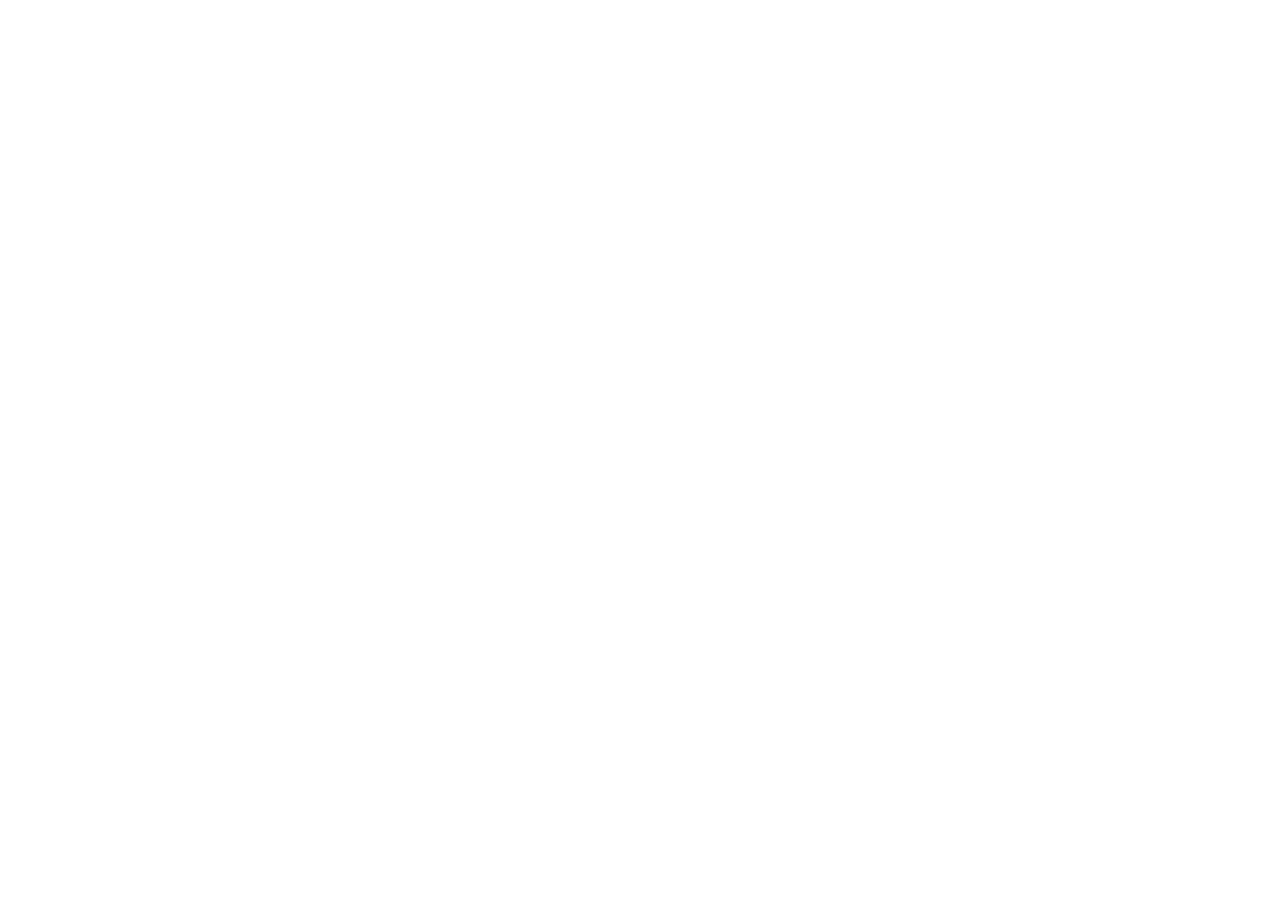
==== pages/game.html @ 0b03c767 "feat: login page done" ====
<!DOCTYPE html>
<html lang="pt-br">
  <head>
    <meta charset="UTF-8" />
    <meta http-equiv="X-UA-Compatible" content="IE=edge" />
    <meta name="viewport" content="width=device-width, initial-scale=1.0" />
    <title>Rick e Morty | Playing</title>
    <link rel="shortcut icon" href="/images/brain.png" type="image/x-icon" />
    <link rel="stylesheet" href="css/global.css" />
  </head>
  <body></body>
</html>
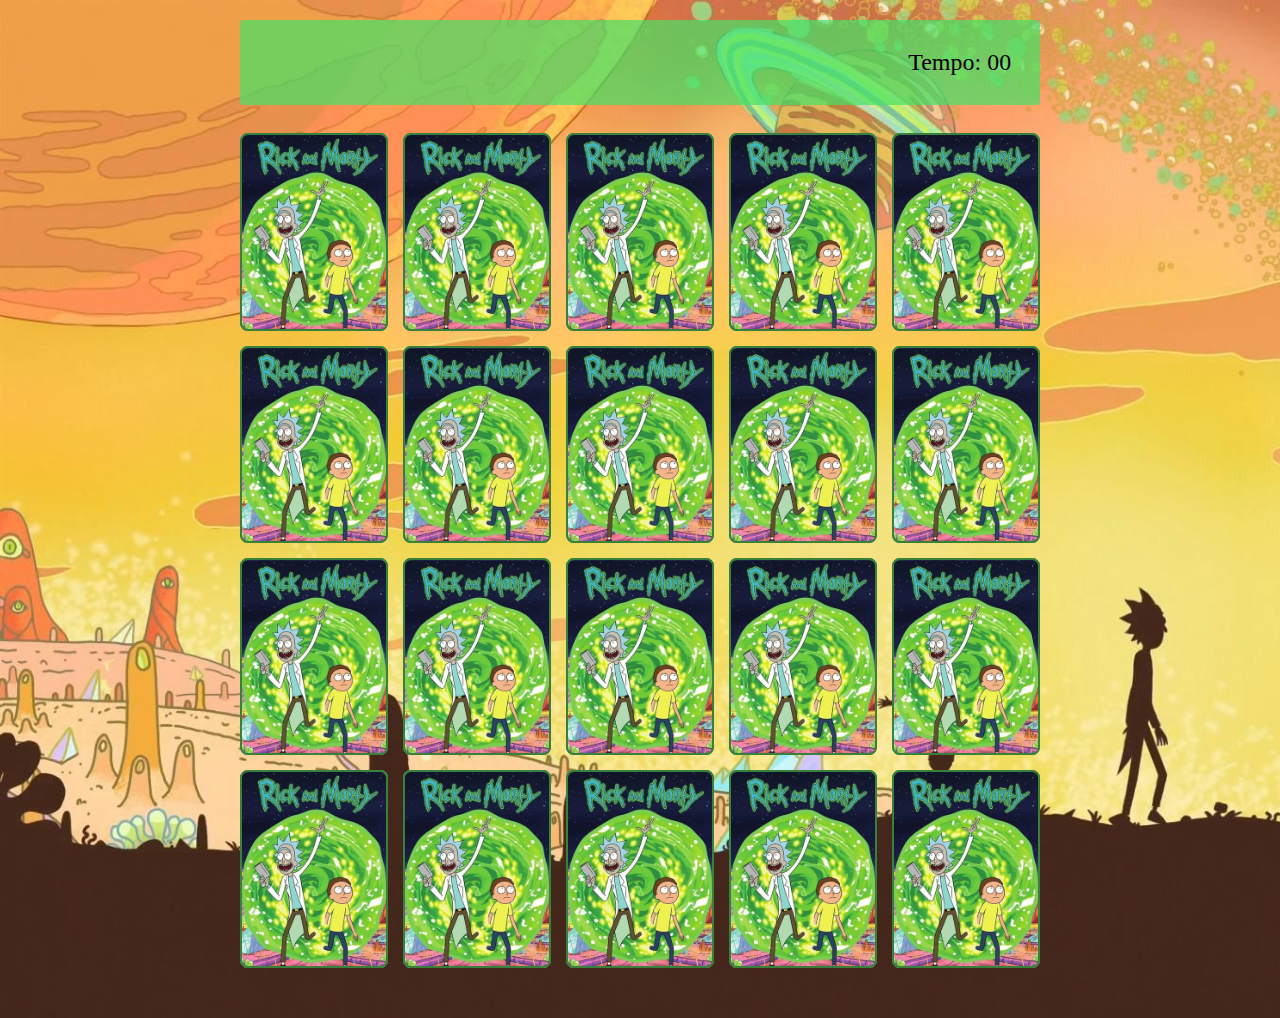
==== commit 4f63a824: "feat: alert for winner and timer updated" ====
--- a/pages/game.html
+++ b/pages/game.html
@@ -2,11 +2,20 @@
 <html lang="pt-br">
   <head>
     <meta charset="UTF-8" />
-    <meta http-equiv="X-UA-Compatible" content="IE=edge" />
     <meta name="viewport" content="width=device-width, initial-scale=1.0" />
     <title>Rick e Morty | Playing</title>
     <link rel="shortcut icon" href="/images/brain.png" type="image/x-icon" />
-    <link rel="stylesheet" href="css/global.css" />
+    <link rel="stylesheet" href="../css/global.css" />
+    <script defer src="../js/game.js"></script>
   </head>
-  <body></body>
+  <body>
+    <main>
+      <header>
+        <span class="player"></span>
+        <span>Tempo: <span class="timer">00</span></span>
+      </header>
+
+      <div class="grid"></div>
+    </main>
+  </body>
 </html>
--- a/css/global.css
+++ b/css/global.css
@@ -0,0 +1,21 @@
+@import url(https://fonts.googleapis.com/css2?family=Press+start+2P&display=swap);
+
+@import url(login.css);
+@import url(game.css);
+@import url(finish.css);
+
+:root {
+  --primary-color: #333;
+  --button-color: #ee665c;
+
+  --border-radius: 0.5rem;
+}
+
+* {
+  margin: 0;
+  padding: 0;
+  list-style: none;
+  border: none;
+  box-sizing: border-box;
+  font-family: "Press Start", cursive;
+}
